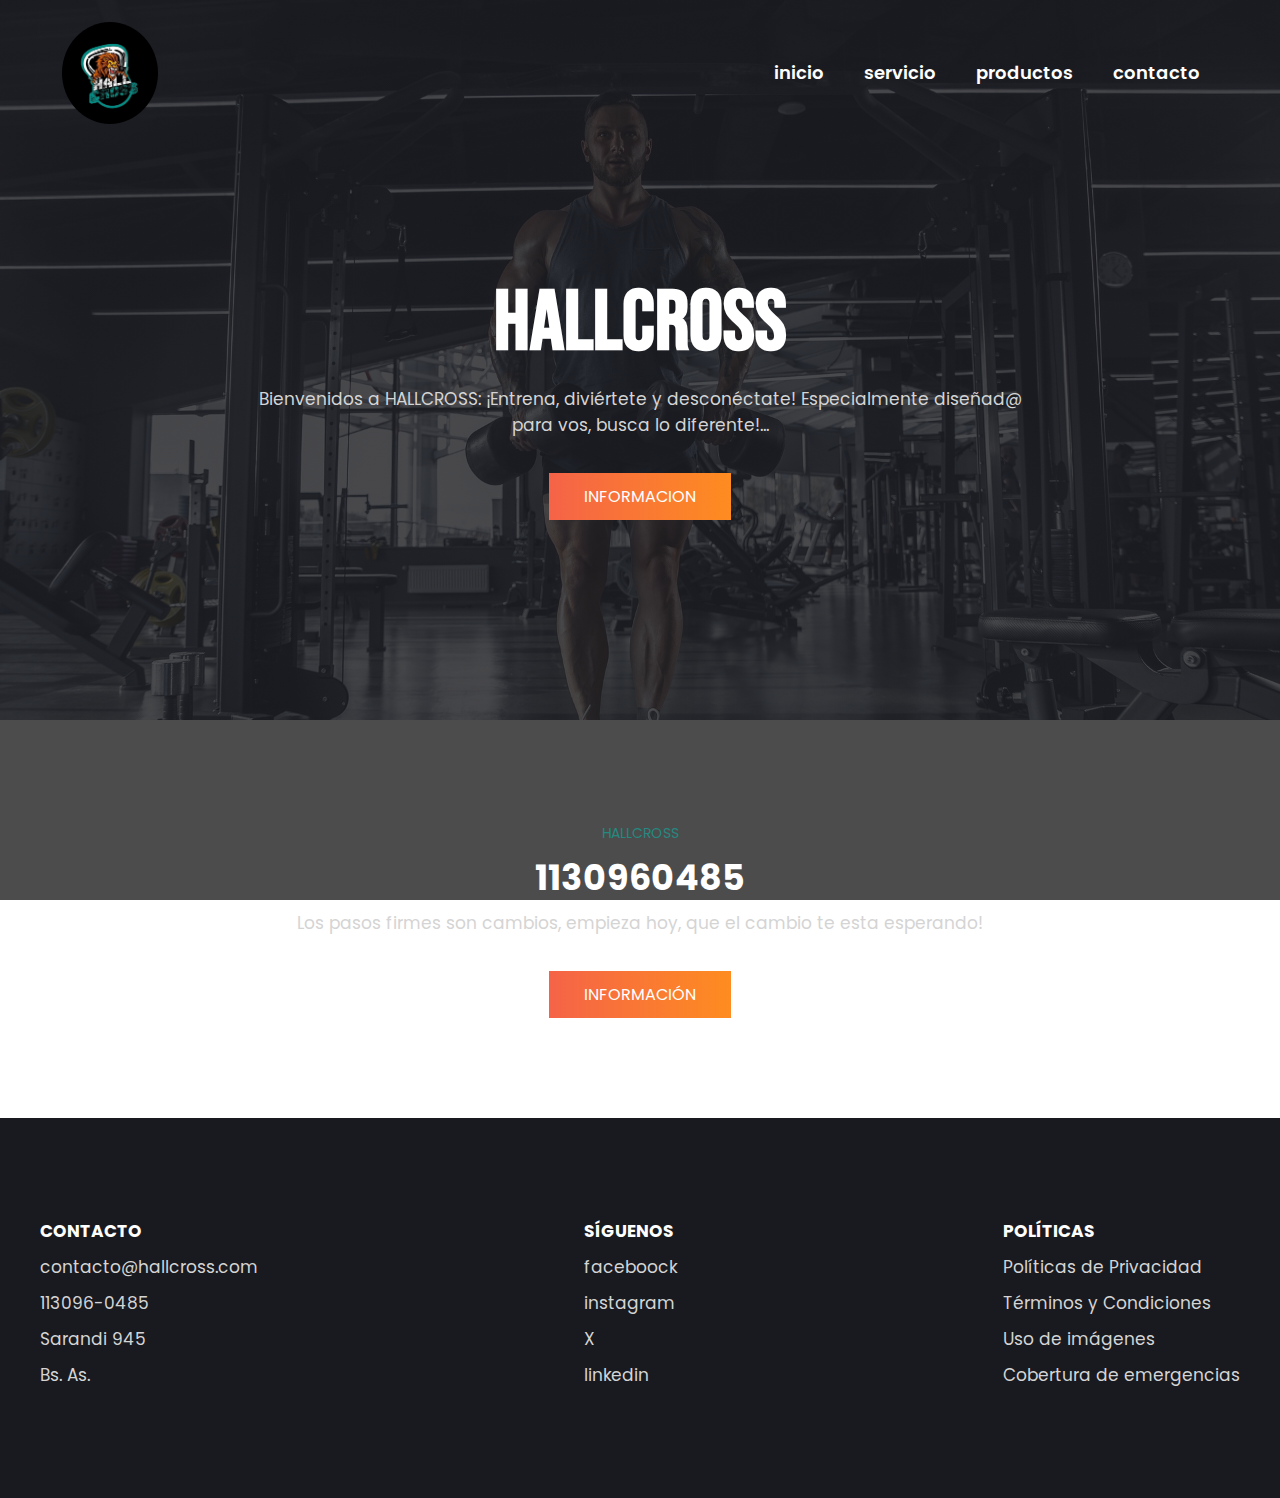
==== contacto.html @ abaac751 "lorem footer" ====
<!DOCTYPE html>
<html lang="es">
<head>
    <meta charset="UTF-8">
    <meta name="viewport" content="width=device-width, initial-scale=1.0">
    <link rel="icon" type="image/x-icon" href="../images/favicon/favicon-16x16.png" >
    <title>HALLCROSS - Contacto</title>
    <link rel="stylesheet" href="../style.css">
</head>
<body>
     
    <header class="header">
        <div class="menu container">
            <a href="#" class="logo">
                <img src="images/logo.cambio.jpg" alt="logo de pagina" class="logo-img">
            </a>
            <input type="checkbox" id="menu" />
            <label for="menu">
                <img src="images/menu.png" class="menu-icono" alt="menu">
            </label>
            <nav class="navbar">
                <ul>
                    <li><a href="inicio.html">inicio</a></li>
                    <li><a href="servicios.html">servicio</a></li>
                    <li><a href="productos.html">productos</a></li>
                    <li><a href="contacto.html">contacto</a></li>
                </ul>
            </nav>
        </div>

        <div class="header-content container">
            <div class="header-txt">
                <h1>HALLCROSS</h1>
                <p>
                         Bienvenidos a HALLCROSS: 
                    ¡Entrena, diviértete y desconéctate!
                    Especialmente diseñad@ para vos, busca lo diferente!... 
                    
                </p>
                <a href="#" class="btn-1">informacion</a>
            </div>
        </div>
    </header>    
   

   





    <section class="contact">

        <div class="contact-content">
            <span>HALLCROSS</span>
            <h2>1130960485</h2>
            <p>
                Los pasos firmes son cambios, empieza hoy, que el cambio te esta esperando!
            </p>
            <a href="#" class="btn-1">información</a>

        </div>

    </section>

    <footer class="footer">

        <div class="footer-content container">

            <div class="link">
                <h3>CONTACTO</h3>
                <ul>
                    <li><a href="mailto:hallcross@gmail.com">contacto@hallcross.com</a></li>
                    <li><a href="+1130960485">113096-0485</a></li>
                    <li><a href="#">Sarandi 945</a></li>
                    <li><a href="#">Bs. As.</a></li>
                </ul>
            </div>
            <div class="link">
                <h3>SÍGUENOS</h3>
                <ul>
                    <li><a href="https://www.faceboock.com/hallcross">faceboock</a></li>
                    <li><a href="https://www.instagram.com/hallcross">instagram</a></li>
                    <li><a href="https://www.twiter.com/hallcross">X</a></li>
                    <li><a href="https://www.linkedin.com/hallcross">linkedin</a></li>
                </ul>
            </div>
            <div class="link">
                <h3>POLÍTICAS</h3>
                <ul>
                    <li><a href="#">Políticas de Privacidad</a></li>
                    <li><a href="#">Términos y Condiciones</a></li>
                    <li><a href="#">Uso de imágenes</a></li>
                    <li><a href="#">Cobertura de emergencias</a></li>
                </ul>
            </div>
        </div>
    </footer>
---- style.css ----
@import url('https://fonts.googleapis.com/css2?family=Bebas+Neue&family=Poppins:wght@400;500;600;700;800&display=swap');

* {
    margin: 0;
    padding: 0;
    box-sizing: border-box;
    text-decoration: none;
    list-style: none;
}

body {
    font-family: 'Poppins', sans-serif; 
}

img {
    max-width: 100%;
    height: auto;
}

.container {
    max-width: 1200px;
    margin: 0 auto;
}

.header {
    background: linear-gradient(
        rgba(29,30,35,0.8),
        rgba(29,30,35,0.8)
    ),
    url(images/bg.jpg);
    background-position: top center;
    background-repeat: no-repeat;
    background-size: cover;
    display: flex;
    align-items: center;
    min-height: 80vh;
    padding: 80px 0 0 0;
}

.menu {
    position: absolute;
    top: 0;
    left: 0;
    right: 0;
    display: flex;
    align-items: center;
    justify-content: space-between;
    padding: 20px;
}

.logo {
    display: flex;
    align-items: center;
    background-color: transparent;
}

.logo-img {
    width: 100px;
    height: auto;
    opacity: 0,9;
    transition: opacity 0,3s ease;
   }

.logo-img:hover {
    opacity: 1;
}

.logo-img {
    background-color: transparent;
    border-radius: 50%;
    padding: 2px;
}
.menu .navbar ul li {
    position: relative;
    float: left;
}

.menu .navbar ul li a {
    font-size: 18px;
    padding: 20px;
    color: #ffffff;
    display: block;
    font-weight: 600;
}

.menu .navbar ul li a:hover {
    color:  #258980;
}

#menu {
    display: none;
}

.menu-icono {
    width: 25px;
}
 
.menu label {
    cursor: pointer;
    display: none;
}

.header-txt {
    text-align: center;
    padding: 0 200px;
}

.header-txt h1 {
    font-size: 85px;
    line-height: 1;
    color: #ffffff;
    font-family: 'Bebas Neue', sans-serif;
    margin-bottom: 20px;
}

p {
    font-size: 17px;
    color: #d4d4d4;
    margin-bottom: 35px;
}

.btn-1 {
    display: inline-block;
    padding: 11px 35px;
    color: #ffffff;
    text-transform: uppercase;
    background: linear-gradient(
        90deg,
        rgba(245,99,72,1) 0%,
        rgba(254,140,32,1) 100%
    );
}

.about {
    padding: 100px 0;
    background-color: #24272E;
}

.about-content {
    display: flex;
    align-items: center;
}

.about-txt {
    flex-basis: 50%;
    padding-right: 35px;
}

span {
    font-size: 14px;
    text-transform: uppercase;
    color: #258980;
}

h2 {
    font-size: 35px;
    color: #ffffff;
    margin: 15px 0;
    line-height: 1;
}

hr {
    border: 1px solid #258980;
    width: 10%;
    margin-bottom: 30px;
}

.about-img {
    flex-basis: 50%;

}

.about-img img {
    border-radius: 15px;
    filter: brightness(0.4);
}

.testimonial {
    padding: 100px 0;
    background-color: #191a1f;
    text-align: center;
}

.testimonial-content {
    display: flex;
    justify-content: space-between;
   margin-top: 35px;
}

.testimonial-1 {
    flex-basis: calc(50% - 25px);
    background-color: #24272E;
    padding: 25px;
    box-shadow: 0 0 20px rgba(0, 0, 0, 0.4);

}

.testimonial-1 h4 {
    color: #ffffff;
    font-size: 15px;
    margin-bottom: 15px;
}

.testimonial-1 p {
    font-size: 15px;
    margin-bottom: 10px;
}

.face {
    width: 70px;
    height: 70px;
    border-radius: 50%;
    border: 4px solid #258980;
    margin-bottom: 15px;
}

.start {
    width: 100px;
}

.plans {
    padding: 100px 0;
    display: flex;
    flex-direction: column;
    align-items: center;
    background-color: #24272E;
}

.plans hr {
    width: 5%;
}

.plans-content {
    display: flex;
    justify-content: space-between;
    width: 100%;
    margin-top: 25px;
}

.plan-1 {
    flex-basis: calc(33.3% - 20px);
    border: 1px solid #51515179;
    padding: 30px 50px;
    text-align: center;
    box-shadow: 0 0 20px rgba(0, 0, 0, 0.4);
}

.plan-1 span {
    font-size: 40px;
    font-weight: 800;
    color: #ffffff;
}

.plan-1 h3 {
    padding: 8px;
    font-size: 25px;
    color: #ffffff;
    margin: 25px 0 35px 0;
    background: linear-gradient(
        90deg,
        rgba(245,99,72,1) 0%,
        rgba(254,140,32,1) 100%
    );
}

.plan-1 p {
    margin-bottom: 20px;
}


.products {
    padding: 20px 0;
}

.products .container {
    max-width: 1200px;
    margin: 0 auto;
    padding: 0 15px;
}

.products h2 {
    text-align: center;
    margin-bottom: 20px;
}

.product-gallery {
    display: flex;
    justify-content: center;
    align-items: center;
    gap: 35px;
}

.product-img {
    max-width: 30%;
    height: auto;
    border: 1px solid #258980;
    border-radius: 4px;
    padding: 5px;
    background-color: #258980;
}

.information { 
    background-color: #191a1f;
}

.information-content {
    display: flex;
}

.information-txt {
    flex-basis: 50%;
    max-width: 500px;
    margin: 0 auto;
    padding: 80px 0 0 0;
}

.information-img img {
    opacity: 0.5; 
}

input {
    display: block;
    padding: 17px;
    background-color: transparent;
    border: 1px solid #979797;
    width: 350px;
    font-size: 17px;
    color: #ffffff;
    margin-bottom: 25px;
}

::placeholder {
    color: #898989;
}

.information-img {
    flex-basis: 50%;
}

.information-img img {
    height: 100%;
}

.service {
    margin: 50px 0;
    display: flex;
    align-items: center;
}

.service h3 {
    font-size: 17px;
    color: #ffffff; 
    font-weight: 500;
    margin-left: 15px;
}

.blog {
    padding: 100px 0;
    text-align: center;
    background-color: #24272E;
}

.blog-content {
    display: flex;
    justify-content: space-between;
    margin-top: 35px;
}

.blog-1 {
    flex-basis: calc(33.3% - 25px);
    background-color: #191a1f;
}

.blog-1 img {
    margin-bottom: 15px;
    opacity: 0.5;
}

.blog-txt {
    padding: 20px;
}

.blog-txt h3 {
    color: #ffffff;
    font-size: 18px;
    margin: 15px 0;
}

.contact {
    padding: 100px;
    background: linear-gradient(
        rgba(0,0,0,0.7),
        rgba(0,0,0,0.7)
    ),
    url(images/Garra.jpg);
    background-size: cover;
    background-position: center;

}

.contact-content {
    text-align: center;
}

.contact{
    background-attachment: fixed;
}

.footer {
    padding: 100px 0;
    background-color: #191a1f;
}

.footer-content {
    display: flex;
    justify-content: space-between;
}

.link h3 {
    font-size: 17px;
    color:  #ffffff;
    margin-bottom: 10px;
    text-transform: uppercase;
}

.link a {
    font-size: 17px;
    color: #d4d4d4 ;
    display: block;
    margin-bottom: 10px;
}

.link a:hover {
    color: #258980;
}

@media(max-width:991px) {
    .menu {
        padding: 20px;
    }

    .menu label {
        display: initial;
    }

    .menu .navbar {
        position: absolute;
        top: 100%;
        left: 0;
        right: 0;
        background-color: #64a199;
        display: none;
    }

    .menu .navbar ul li {
        width: 100%;
    }

    .menu .navbar ul li a:hover {
        color: #191a1f;
    }

    #menu:checked ~ .navbar {
        display: initial;
    }

    .header {
        min-height: 0vh;
        padding: 100px 30px;
    }

    .header-txt {
        text-align: center;
        padding: 0;
    }

    .about {
        padding: 30px;
    }
    
    .about-content {
        flex-direction: column;
    }

    .testimonial {
        padding: 30px;
    }

    .testimonial-content {
        flex-direction: column;
    }

    .testimonial-1 {
        margin-bottom: 30px;
    } 

    .plans{
        padding: 30px;
    } 

    .plans-content {
        flex-direction: column;
        margin-bottom: 5px;
    }

    .plan-1 {
        margin-bottom: 30px;
    }

    .information {
        padding: 30px;
    }

    .information-content {
        flex-direction: column;
    }

    .information-txt {
        order: -2;
        padding: 0;
        margin: 30px 0;
    }

    .blog {
        padding: 30px;
    }

    .blog-content {
        flex-direction: column;
    }

    .blog-1 {
        margin-bottom: 30px;
    }

    .contact {
        padding: 100px 30px;
        
    }

    .footer {
        padding: 30px;
    }

    .footer-content {
        flex-direction: column;
        text-align: center;   
    }

}
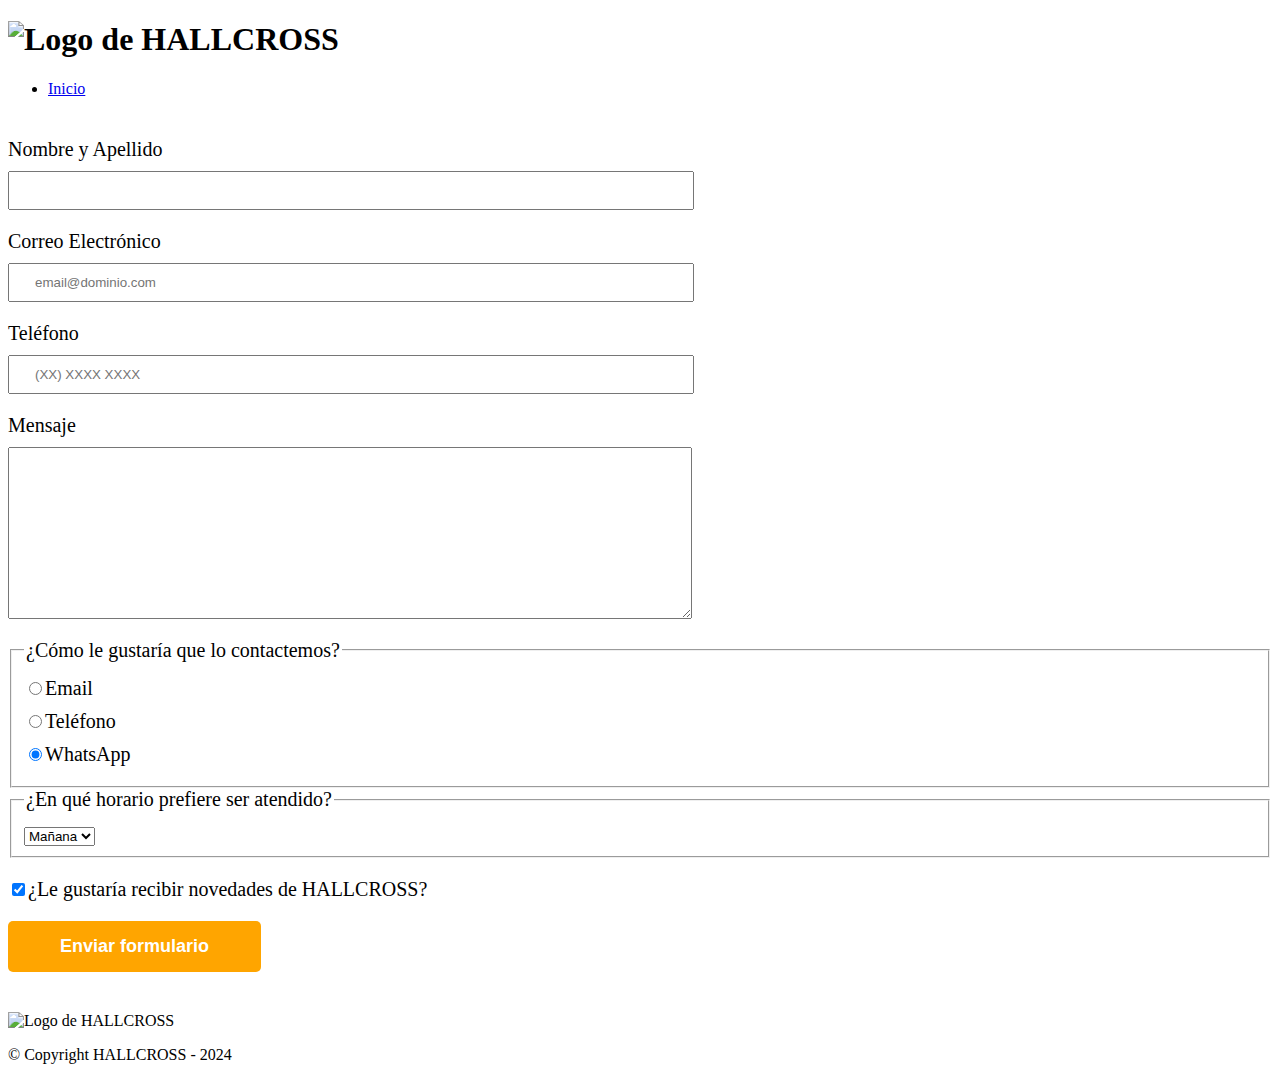
==== commit a2edf1f5: "Merge pull request #1 from Vanncuper/agregado-logo" ====
--- a/contacto.html
+++ b/contacto.html
@@ -1,98 +1,65 @@
 <!DOCTYPE html>
-<html lang="es">
-<head>
-    <meta charset="UTF-8">
-    <meta name="viewport" content="width=device-width, initial-scale=1.0">
-    <link rel="icon" type="image/x-icon" href="../images/favicon/favicon-16x16.png" >
-    <title>HALLCROSS - Contacto</title>
-    <link rel="stylesheet" href="../style.css">
-</head>
-<body>
-     
-    <header class="header">
-        <div class="menu container">
-            <a href="#" class="logo">
-                <img src="images/logo.cambio.jpg" alt="logo de pagina" class="logo-img">
-            </a>
-            <input type="checkbox" id="menu" />
-            <label for="menu">
-                <img src="images/menu.png" class="menu-icono" alt="menu">
-            </label>
-            <nav class="navbar">
-                <ul>
-                    <li><a href="inicio.html">inicio</a></li>
-                    <li><a href="servicios.html">servicio</a></li>
-                    <li><a href="productos.html">productos</a></li>
-                    <li><a href="contacto.html">contacto</a></li>
-                </ul>
-            </nav>
-        </div>
 
-        <div class="header-content container">
-            <div class="header-txt">
-                <h1>HALLCROSS</h1>
-                <p>
-                         Bienvenidos a HALLCROSS: 
-                    ¡Entrena, diviértete y desconéctate!
-                    Especialmente diseñad@ para vos, busca lo diferente!... 
+<html>
+    <head>
+        <meta charset="UTF-8">
+        <title>Contacto - HALLCROSS</title>
+        <link rel="stylesheet" href="stylecontacto.css">
+    </head>
+    <body>
+        <header>
+            <div class="caja">
+                <h1><img src="images/LOGO.png" alt="Logo de HALLCROSS"></h1>
+                <nav>
+                    <ul>
+                        <li><a href="index.html">Inicio</a></li>
+                    </ul>
+                </nav>
+            </div>
+        </header>
+        <main>
+            <form>
+                <label for="nombreapellido">Nombre y Apellido</label>
+                <input type="text" id="nombreapellido" class="input-padron" required>
+
+                <label for="correoelectronico">Correo Electrónico</label>
+                <input type="email" id="correoelectronico" class="input-padron" required placeholder="email@dominio.com">
+
+                <label for="telefono">Teléfono</label>
+                <input type="tel" id="telefono" class="input-padron" required placeholder="(XX) XXXX XXXX">
+
+                <label for="mensaje">Mensaje</label>
+                <textarea cols="70" rows="10" id="mensaje" class="input-padron" required></textarea>
+                
+                <fieldset>
+                    <legend>¿Cómo le gustaría que lo contactemos?</legend>
+
+                    <label for="radio-email"><input type="radio" name="contacto" value="email" id="radio-email">Email</label>
                     
-                </p>
-                <a href="#" class="btn-1">informacion</a>
-            </div>
-        </div>
-    </header>    
-   
+                    <label for="radio-telefono"><input type="radio" name="contacto" value="telefono" id="radio-telefono">Teléfono</label>
+                    
+                    <label for="radio-whatsapp"><input type="radio" name="contacto" value="whatsapp" id="radio-whatsapp" checked>WhatsApp</label>
+                    
+                </fieldset>
+               
+                <fieldset>
+                    <legend>¿En qué horario prefiere ser atendido?</legend>
+                    <select>
+                        <option>Mañana</option>
+                        <option>Tarde</option>
+                        <option>Noche</option>
+                    </select>
+                </fieldset>
+                
+                <label class="checkbox"><input type="checkbox" checked>¿Le gustaría recibir novedades de HALLCROSS?</label>                
+                
+                <input type="submit" value="Enviar formulario" class="enviar">
 
-   
-
-
-
-
-
-    <section class="contact">
-
-        <div class="contact-content">
-            <span>HALLCROSS</span>
-            <h2>1130960485</h2>
-            <p>
-                Los pasos firmes son cambios, empieza hoy, que el cambio te esta esperando!
-            </p>
-            <a href="#" class="btn-1">información</a>
-
-        </div>
-
-    </section>
-
-    <footer class="footer">
-
-        <div class="footer-content container">
-
-            <div class="link">
-                <h3>CONTACTO</h3>
-                <ul>
-                    <li><a href="mailto:hallcross@gmail.com">contacto@hallcross.com</a></li>
-                    <li><a href="+1130960485">113096-0485</a></li>
-                    <li><a href="#">Sarandi 945</a></li>
-                    <li><a href="#">Bs. As.</a></li>
-                </ul>
-            </div>
-            <div class="link">
-                <h3>SÍGUENOS</h3>
-                <ul>
-                    <li><a href="https://www.faceboock.com/hallcross">faceboock</a></li>
-                    <li><a href="https://www.instagram.com/hallcross">instagram</a></li>
-                    <li><a href="https://www.twiter.com/hallcross">X</a></li>
-                    <li><a href="https://www.linkedin.com/hallcross">linkedin</a></li>
-                </ul>
-            </div>
-            <div class="link">
-                <h3>POLÍTICAS</h3>
-                <ul>
-                    <li><a href="#">Políticas de Privacidad</a></li>
-                    <li><a href="#">Términos y Condiciones</a></li>
-                    <li><a href="#">Uso de imágenes</a></li>
-                    <li><a href="#">Cobertura de emergencias</a></li>
-                </ul>
-            </div>
-        </div>
-    </footer>+            </form>
+        </main>
+        <footer>
+            <img src="images/LOGO.png"  alt="Logo de HALLCROSS">
+            <p class="copyright">&copy Copyright HALLCROSS - 2024</p>
+        </footer>
+    </body>
+</html>--- a/stylecontacto.css
+++ b/stylecontacto.css
@@ -0,0 +1,38 @@
+form{
+    margin: 40px 0;
+}
+
+form label, form legend{
+    display: block;
+    font-size: 20px;
+    margin: 0 0 10px;
+}
+
+.input-padron{
+    display: block;
+    margin: 0 0 20px;
+    padding: 10px 25px;
+    width: 50%;
+}
+
+.checkbox{
+    margin:20px 0;
+}
+
+.enviar{
+    width: 20%;
+    padding: 15px 0;
+    font-size: 18px;
+    font-weight: bold;
+    color:white;
+    background: orange;
+    border:none;
+    border-radius: 5px;
+    transition: 1s all;
+    cursor:pointer;
+}
+
+.enviar:hover{
+    background: darkorange;
+    transform: scale(1.1);
+}
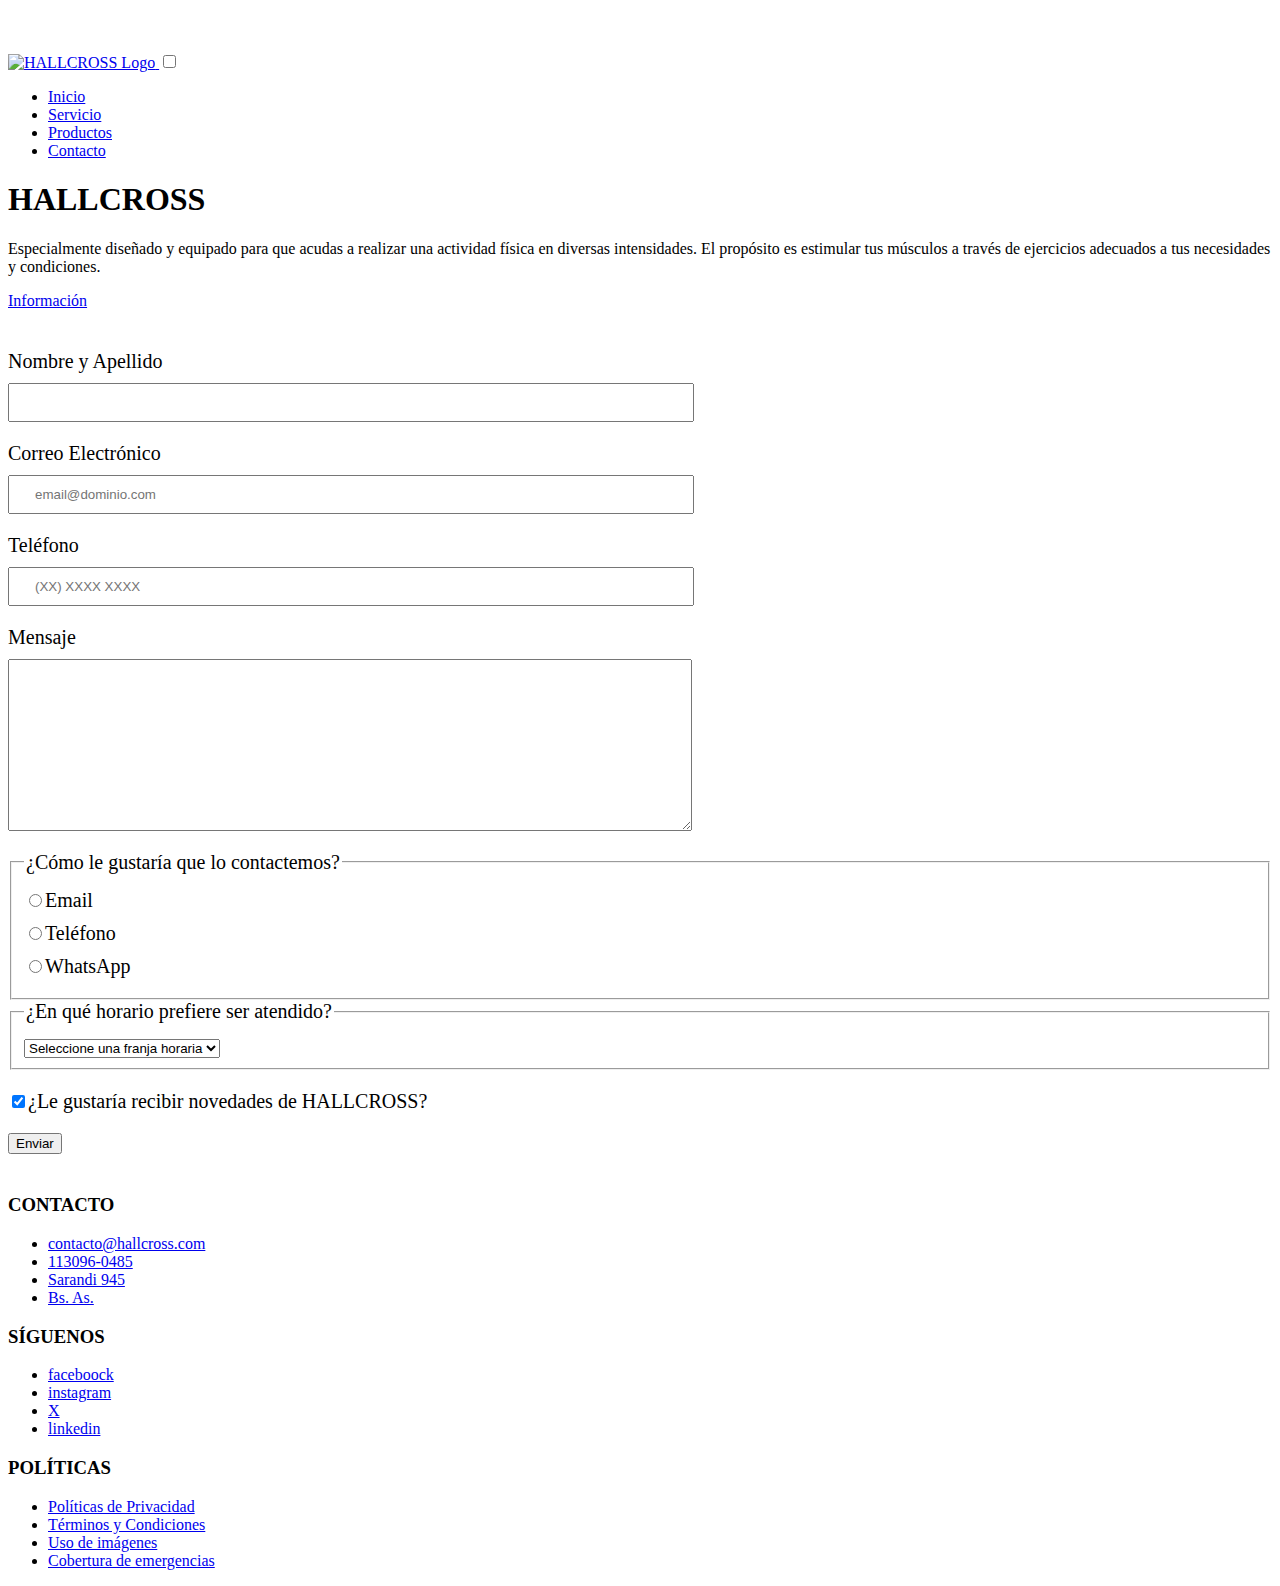
==== commit 230b78e1: "Se corrige boton Enviar" ====
--- a/contacto.html
+++ b/contacto.html
@@ -1,65 +1,112 @@
 <!DOCTYPE html>
-
-<html>
+<html lang="es">
     <head>
         <meta charset="UTF-8">
+    <meta name="viewport" content="width=device-width, initial-scale=1.0">
+    <link rel="icon" type="image/x-icon" href="images/favicon/favicon-16x16.png">
         <title>Contacto - HALLCROSS</title>
-        <link rel="stylesheet" href="stylecontacto.css">
+        <link rel="stylesheet" href="./stylecontacto.css">
     </head>
     <body>
-        <header>
-            <div class="caja">
-                <h1><img src="images/LOGO.png" alt="Logo de HALLCROSS"></h1>
-                <nav>
+        <header class="header">
+            <div class="menu container">
+                <a href="./index.html" class="logo">
+                    <img src="images/LOGO.png" alt="HALLCROSS Logo">
+                </a>
+                <input type="checkbox" id="menu">
+                <label for="menu">
+                    <img src="images/menu.png" class="menu-icono" alt="Menu Icon">
+                </label>
+                <nav class="navbar">
                     <ul>
-                        <li><a href="index.html">Inicio</a></li>
+                        <li><a href="./index.html">Inicio</a></li>
+                        <li><a href="./servicios.html">Servicio</a></li>
+                        <li><a href="./productos.html">Productos</a></li>
+                        <li><a href="contacto.html">Contacto</a></li>
                     </ul>
                 </nav>
+            </div>
+            <div class="header-content container">
+                <div class="header-txt">
+                    <h1>HALLCROSS</h1>
+                    <p>Especialmente diseñado y equipado para que acudas a realizar una actividad física en diversas intensidades. El propósito es estimular tus músculos a través de ejercicios adecuados a tus necesidades y condiciones.</p>
+                    <a href="#" class="btn-1">Información</a>
+                </div>
             </div>
         </header>
         <main>
             <form>
                 <label for="nombreapellido">Nombre y Apellido</label>
-                <input type="text" id="nombreapellido" class="input-padron" required>
-
+                <input type="text" id="nombreapellido" class="input-padron">
+                <div class="error" id="error-name"></div>
                 <label for="correoelectronico">Correo Electrónico</label>
-                <input type="email" id="correoelectronico" class="input-padron" required placeholder="email@dominio.com">
-
+                <input type="email" id="correoelectronico" class="input-padron"  placeholder="email@dominio.com">
+                <div class="error" id="error-email"></div>
                 <label for="telefono">Teléfono</label>
-                <input type="tel" id="telefono" class="input-padron" required placeholder="(XX) XXXX XXXX">
-
+                <input type="text" id="telefono" class="input-padron"  placeholder="(XX) XXXX XXXX">
+                <div class="error" id="error-telefono"></div>
                 <label for="mensaje">Mensaje</label>
-                <textarea cols="70" rows="10" id="mensaje" class="input-padron" required></textarea>
-                
+                <textarea cols="70" rows="10" id="mensaje" class="input-padron"></textarea>
+                <div class="error" id="error-message"></div>
                 <fieldset>
                     <legend>¿Cómo le gustaría que lo contactemos?</legend>
-
-                    <label for="radio-email"><input type="radio" name="contacto" value="email" id="radio-email">Email</label>
-                    
-                    <label for="radio-telefono"><input type="radio" name="contacto" value="telefono" id="radio-telefono">Teléfono</label>
-                    
-                    <label for="radio-whatsapp"><input type="radio" name="contacto" value="whatsapp" id="radio-whatsapp" checked>WhatsApp</label>
+                    <label for="radio-email"><input type="radio" name="contacto" value="email" id="radioemail">Email</label>
+                    <label for="radio-telefono"><input type="radio" name="contacto" value="telefono" id="radiotelefono">Teléfono</label>
+                    <label for="radio-whatsapp"><input type="radio" name="contacto" value="whatsapp" id="radiowhatsapp">WhatsApp</label>
                     
                 </fieldset>
+                <div class="error" id="error-contacto"></div>
                
                 <fieldset>
                     <legend>¿En qué horario prefiere ser atendido?</legend>
-                    <select>
-                        <option>Mañana</option>
-                        <option>Tarde</option>
-                        <option>Noche</option>
+                    <select title="Horario" id="hora">
+                        <option value="">Seleccione una franja horaria</option>
+                        <option value="MA">Mañana</option>
+                        <option value="TA">Tarde</option>
+                        <option value="NO">Noche</option>
                     </select>
                 </fieldset>
+                <div class="error" id="error-hora"></div>
                 
                 <label class="checkbox"><input type="checkbox" checked>¿Le gustaría recibir novedades de HALLCROSS?</label>                
                 
-                <input type="submit" value="Enviar formulario" class="enviar">
+                <button type="button" id="btn-send" value="Submit" class="btn-1">Enviar</button>
 
             </form>
         </main>
-        <footer>
-            <img src="images/LOGO.png"  alt="Logo de HALLCROSS">
-            <p class="copyright">&copy Copyright HALLCROSS - 2024</p>
+        <footer class="footer">
+
+            <div class="footer-content container">
+    
+                <div class="link">
+                    <h3>CONTACTO</h3>
+                    <ul>
+                        <li><a href="mailto:hallcross@gmail.com">contacto@hallcross.com</a></li>
+                        <li><a href="+1130960485">113096-0485</a></li>
+                        <li><a href="#">Sarandi 945</a></li>
+                        <li><a href="#">Bs. As.</a></li>
+                    </ul>
+                </div>
+                <div class="link">
+                    <h3>SÍGUENOS</h3>
+                    <ul>
+                        <li><a href="https://www.faceboock.com/hallcross">faceboock</a></li>
+                        <li><a href="https://www.instagram.com/hallcross">instagram</a></li>
+                        <li><a href="https://www.twiter.com/hallcross">X</a></li>
+                        <li><a href="https://www.linkedin.com/hallcross">linkedin</a></li>
+                    </ul>
+                </div>
+                <div class="link">
+                    <h3>POLÍTICAS</h3>
+                    <ul>
+                        <li><a href="#">Políticas de Privacidad</a></li>
+                        <li><a href="#">Términos y Condiciones</a></li>
+                        <li><a href="#">Uso de imágenes</a></li>
+                        <li><a href="#">Cobertura de emergencias</a></li>
+                    </ul>
+                </div>
+            </div>
         </footer>
+        <script src="./contacto.js"></script>
     </body>
 </html>